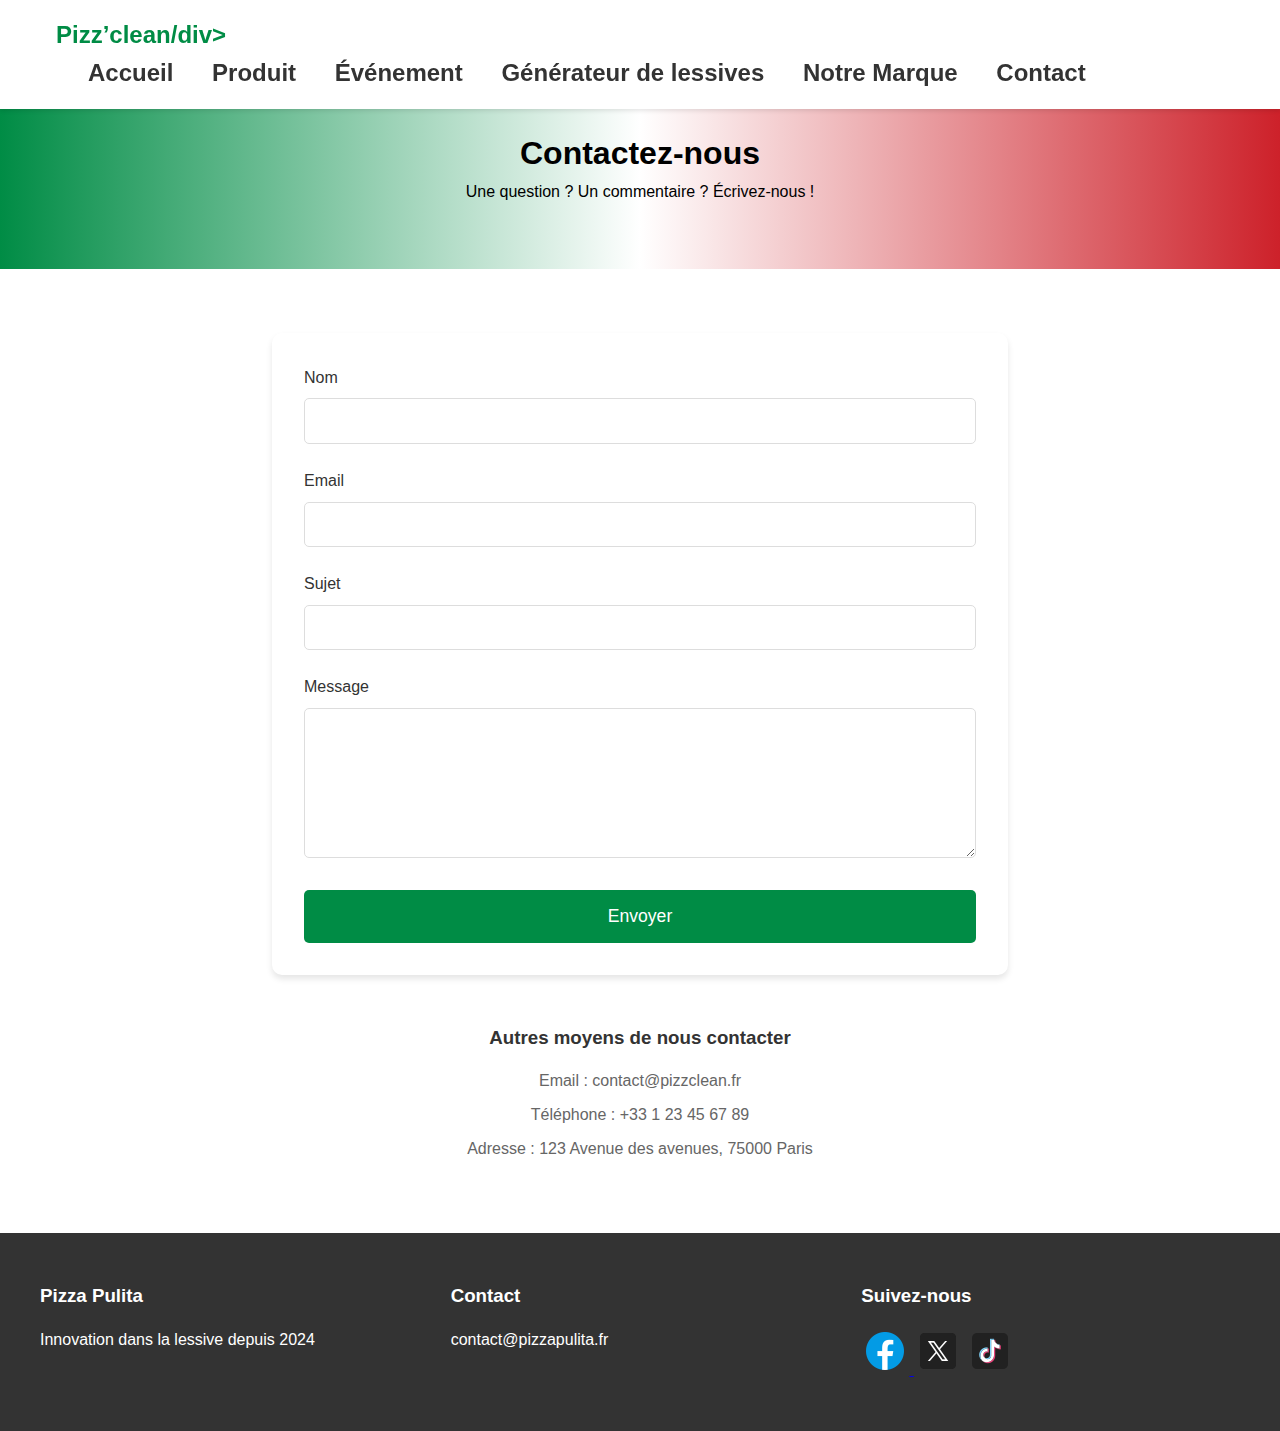
==== contact.html @ e727f2a2 "Add files via upload" ====
<!DOCTYPE html>
<html lang="fr">
<head>
    <meta charset="UTF-8">
    <meta name="viewport" content="width=device-width, initial-scale=1.0">
    <title>Contact - Pizz’clean</title>
    <link rel="stylesheet" href="styles.css">
</head>
<body>
    <nav>
        <div class="nav-container">
            <div class="logo">Pizz’clean/div>
            <div class="burger">
                <div class="line1"></div>
                <div class="line2"></div>
                <div class="line3"></div>
            </div>
            <div class="nav-links">
                <a href="index.html">Accueil</a>
                <a href="index.html#produit">Produit</a>
                <a href="index.html#evenement">Événement</a>
                <a href="index.html#generateur">Générateur de lessives</a>
                <a href="marque.html">Notre Marque</a>
                <a href="contact.html">Contact</a>
            </div>
        </div>
    </nav>

    <section class="contact-hero">
        <h1>Contactez-nous</h1>
        <p>Une question ? Un commentaire ? Écrivez-nous !</p>
    </section>

    <div class="contact-container">
        <form class="contact-form fade-in" id="contactForm">
            <div class="form-group">
                <label for="name">Nom</label>
                <input type="text" id="name" name="name" required>
            </div>
            <div class="form-group">
                <label for="email">Email</label>
                <input type="email" id="email" name="email" required>
            </div>
            <div class="form-group">
                <label for="subject">Sujet</label>
                <input type="text" id="subject" name="subject" required>
            </div>
            <div class="form-group">
                <label for="message">Message</label>
                <textarea id="message" name="message" required></textarea>
            </div>
            <button type="submit" class="submit-button">Envoyer</button>
        </form>

        <div class="contact-info fade-in">
            <h3>Autres moyens de nous contacter</h3>
            <p>Email : contact@pizzclean.fr</p>
            <p>Téléphone : +33 1 23 45 67 89</p>
            <p>Adresse : 123 Avenue des avenues, 75000 Paris</p>
        </div>
    </div>

    <footer>
        <div class="footer-container">
            <div class="footer-section">
                <h3>Pizza Pulita</h3>
                <p>Innovation dans la lessive depuis 2024</p>
            </div>
            <div class="footer-section">
                <h3>Contact</h3>
                <p>contact@pizzapulita.fr</p>
            </div>
            <div class="footer-section">
                <h3>Suivez-nous</h3>
                <div class="social-links">
                    <a href="#facebook"><img src="img/facebook.png" alt="Facebook"> </a>
                    <a href="#twitterx"><img src="img/twitterx.png" alt="Twitter X"></a>
                    <a href="#tiktok"><img src="img/tiktok.png" alt="Tiktok"></a>
                </div>
            </div>
        </div>
    </footer>

    <script>
        document.getElementById('contactForm').addEventListener('submit', function(e) {
            e.preventDefault();
            
            const name = document.getElementById('name').value;
            const email = document.getElementById('email').value;
            const subject = document.getElementById('subject').value;
            const message = document.getElementById('message').value;
            
            // Construction du lien mailto
            const mailtoLink = `mailto:contact@pizzclean.fr?subject=${encodeURIComponent(subject)}&body=${encodeURIComponent(`De: ${name}\nEmail: ${email}\n\n${message}`)}`;
            
            // Ouvrir le client mail par défaut
            window.location.href = mailtoLink;
        });
    </script>
</body>
</html>
---- styles.css ----
/* Variables des couleurs du drapeau italien */
:root {
    --green: #008C45;
    --white: #FFFFFF;
    --red: #CD212A;
}

* {
    margin: 0;
    padding: 0;
    box-sizing: border-box;
}

body {
    font-family: Arial, sans-serif;
    line-height: 1.6;
}

/* Navigation */
nav {
    background: white;
    box-shadow: 0 2px 4px rgba(0,0,0,0.1);
    position: fixed;
    width: 100%;
    top: 0;
    z-index: 1000;
}

.nav-container {
    max-width: 1200px;
    margin: 0 auto;
    padding: 1rem;
    display: flex;
    justify-content: space-between;
    align-items: center;
}

.logo {
    font-size: 1.5rem;
    font-weight: bold;
    color: var(--green);
}

.nav-links a {
    color: #333;
    text-decoration: none;
    margin-left: 2rem;
    transition: color 0.3s;
}

.nav-links a:hover {
    color: var(--red);
}

/* Hero Section */
.hero {
    background: linear-gradient(90deg, var(--green) 0%, var(--white) 50%, var(--red) 100%);
    padding: 8rem 2rem 4rem;
    text-align: center;
}

.hero h1 {
    font-size: 2.5rem;
    color: #333;
    margin-bottom: 1rem;
}

.hero p {
    font-size: 1.2rem;
    color: #666;
    margin-bottom: 2rem;
}

.cta-button {
    background: var(--red);
    color: white;
    border: none;
    padding: 1rem 2rem;
    border-radius: 5px;
    font-size: 1.1rem;
    cursor: pointer;
    transition: background-color 0.3s;
}

.cta-button:hover {
    background: #b01b1b;
}

/* Product Section */
.product {
    padding: 4rem 2rem;
    background: white;
}


.product-container {
    max-width: 1200px;
    margin: 0 auto;
    display: grid;
    grid-template-columns: 1fr 1fr;
    gap: 2rem;
    align-items: center;
}

.product-image img {
    width: 100%;
    border-radius: 10px;
    box-shadow: 0 4px 6px rgba(0,0,0,0.1);
}

.product-info h2 {
    color: #333;
    margin-bottom: 1rem;
}

.features {
    list-style: none;
    margin-top: 1rem;
}

.features li {
    margin-bottom: 0.5rem;
    padding-left: 1.5rem;
    position: relative;
}

.features li::before {
    content: "✓";
    color: var(--green);
    position: absolute;
    left: 0;
}

/* Event Section */
.event {
    padding: 4rem 2rem;
    background: #f5f5f5;
}

.event h2 {
    text-align: center;
    margin-bottom: 2rem;
}

.event-container {
    max-width: 1200px;
    margin: 0 auto;
    display: grid;
    grid-template-columns: 1fr 1fr;
    gap: 2rem;
    align-items: center;
}

.event-image img {
    width: 100%;
    border-radius: 10px;
    box-shadow: 0 4px 6px rgba(0,0,0,0.1);
}

/* Footer */
footer {
    background: #333;
    color: white;
    padding: 3rem 2rem;
}

.footer-container {
    max-width: 1200px;
    margin: 0 auto;
    display: grid;
    grid-template-columns: repeat(3, 1fr);
    gap: 2rem;
}

.footer-section h3 {
    margin-bottom: 1rem;
}

/* Responsive Design */
@media (max-width: 768px) {
    .nav-links {
        display: none;
    }
    
    .product-container,
    .event-container,
    .footer-container {
        grid-template-columns: 1fr;
    }
}

        /* Styles spécifiques à la page marque */
        .brand-hero {
            background: linear-gradient(90deg, var(--green) 0%, var(--white) 50%, var(--red) 100%);
            padding: 8rem 2rem 4rem;
            text-align: center;
        }

        .values-section {
            padding: 4rem 2rem;
            background: #f5f5f5;
        }

        .values-grid {
            max-width: 1200px;
            margin: 0 auto;
            display: grid;
            grid-template-columns: repeat(3, 1fr);
            gap: 2rem;
            padding: 2rem 0;
        }

        .value-card {
            background: white;
            padding: 2rem;
            border-radius: 10px;
            text-align: center;
            box-shadow: 0 4px 6px rgba(0,0,0,0.1);
        }

        .story-section {
            padding: 4rem 2rem;
            background: white;
        }

        .story-container {
            max-width: 1200px;
            margin: 0 auto;
            display: grid;
            grid-template-columns: 1fr 1fr;
            gap: 2rem;
            align-items: center;
        }

        .story-image img {
            width: 100%;
            border-radius: 10px;
            box-shadow: 0 4px 6px rgba(0,0,0,0.1);
        }

        .team-section {
            padding: 4rem 2rem;
            background: #f5f5f5;
        }

        .team-grid {
            max-width: 1200px;
            margin: 0 auto;
            display: grid;
            grid-template-columns: repeat(4, 1fr);
            gap: 2rem;
        }

        .team-member {
            text-align: center;
        }

        .team-member img {
            width: 200px;
            height: 200px;
            border-radius: 50%;
            margin-bottom: 1rem;
        }

        @media (max-width: 768px) {
            .values-grid,
            .team-grid {
                grid-template-columns: 1fr;
            }
            
            .story-container {
                grid-template-columns: 1fr;
            }
        }

        .contact-hero {
            background: linear-gradient(90deg, var(--green) 0%, var(--white) 50%, var(--red) 100%);
            padding: 8rem 2rem 4rem;
            text-align: center;
        }

        .contact-container {
            max-width: 800px;
            margin: 0 auto;
            padding: 4rem 2rem;
        }

        .contact-form {
            background: white;
            padding: 2rem;
            border-radius: 10px;
            box-shadow: 0 4px 6px rgba(0,0,0,0.1);
        }

        .form-group {
            margin-bottom: 1.5rem;
        }

        .form-group label {
            display: block;
            margin-bottom: 0.5rem;
            color: #333;
        }

        .form-group input,
        .form-group textarea {
            width: 100%;
            padding: 0.8rem;
            border: 1px solid #ddd;
            border-radius: 5px;
            font-size: 1rem;
        }

        .form-group textarea {
            min-height: 150px;
        }

        .submit-button {
            background: var(--green);
            color: white;
            border: none;
            padding: 1rem 2rem;
            border-radius: 5px;
            font-size: 1.1rem;
            cursor: pointer;
            transition: background-color 0.3s;
            width: 100%;
        }

        .submit-button:hover {
            background: #006633;
        }

        .contact-info {
            margin-top: 3rem;
            text-align: center;
        }

        .contact-info h3 {
            color: #333;
            margin-bottom: 1rem;
        }

        .contact-info p {
            color: #666;
            margin-bottom: 0.5rem;
        }

        /* Menu burger */
.burger {
    display: none;
    cursor: pointer;
}

.burger div {
    width: 25px;
    height: 3px;
    background-color: #333;
    margin: 5px;
    transition: all 0.3s ease;
}

@media screen and (max-width: 768px) {
    .burger {
        display: block;
    }

    .nav-links {
        display: flex;
        flex-direction: column;
        position: fixed;
        right: -100%;
        top: 70px;
        background-color: white;
        width: 100%;
        text-align: center;
        transition: 0.3s;
        box-shadow: 0 2px 5px rgba(0,0,0,0.1);
    }

    .nav-links.active {
        right: 0;
    }

    .nav-links a {
        margin: 0;
        padding: 1rem 0;
        border-bottom: 1px solid #eee;
    }
}

/* Animations générales */
@keyframes fadeIn {
    from { opacity: 0; }
    to { opacity: 1; }
}

@keyframes slideInUp {
    from {
        transform: translateY(50px);
        opacity: 0;
    }
    to {
        transform: translateY(0);
        opacity: 1;
    }
}

@keyframes slideInLeft {
    from {
        transform: translateX(-100px);
        opacity: 0;
    }
    to {
        transform: translateX(0);
        opacity: 1;
    }
}

@keyframes slideInRight {
    from {
        transform: translateX(100px);
        opacity: 0;
    }
    to {
        transform: translateX(0);
        opacity: 1;
    }
}

/* Animation du logo */
.logo {
    animation: fadeIn 1s ease-out;
}

/* Animation de la navigation */
.nav-links a {
    position: relative;
}

.nav-links a::after {
    content: '';
    position: absolute;
    width: 0;
    height: 2px;
    bottom: -5px;
    left: 0;
    background-color: var(--red);
    transition: width 0.3s ease-in-out;
}

.nav-links a:hover::after {
    width: 100%;
}

/* Animation des sections */
.hero {
    animation: fadeIn 1s ease-out;
}

.hero h1 {
    animation: slideInUp 1s ease-out;
}

.hero p {
    animation: slideInUp 1s ease-out 0.2s;
    animation-fill-mode: both;
}

.cta-button {
    animation: slideInUp 1s ease-out 0.4s;
    animation-fill-mode: both;
    transition: transform 0.3s ease, background-color 0.3s ease;
}

.cta-button:hover {
    transform: scale(1.05);
}

/* Animation des cartes et sections */
.product-container, .event-container, .story-container {
    opacity: 0;
    transform: translateY(30px);
    transition: opacity 0.6s ease-out, transform 0.6s ease-out;
}

.value-card, .team-member {
    opacity: 0;
    transform: translateY(30px);
    transition: all 0.6s ease-out;
}

/* Animation du formulaire de contact */
.contact-form {
    opacity: 0;
    transform: translateY(30px);
    transition: all 0.6s ease-out;
}

.form-group input, .form-group textarea {
    transition: border-color 0.3s ease, box-shadow 0.3s ease;
}

.form-group input:focus, .form-group textarea:focus {
    border-color: var(--green);
    box-shadow: 0 0 0 2px rgba(0, 140, 69, 0.2);
    outline: none;
}

/* Classes pour l'intersection observer */
.fade-in {
    opacity: 1;
    transform: translateY(0);
}

/* Animation du menu burger */
.burger div {
    transition: all 0.3s ease;
}

.burger.active .line1 {
    transform: rotate(-45deg) translate(-5px, 6px);
}

.burger.active .line2 {
    opacity: 0;
}

.burger.active .line3 {
    transform: rotate(45deg) translate(-5px, -6px);
}

.generator-section {
    padding: 4rem 2rem;
    background: #f5f5f5;
    text-align: center;
}

.generator-container {
    max-width: 800px;
    margin: 0 auto;
}

.generator-box {
    background: white;
    padding: 2rem;
    border-radius: 10px;
    box-shadow: 0 4px 6px rgba(0,0,0,0.1);
    margin-top: 2rem;
}

.generator-result {
    font-size: 1.5rem;
    margin-bottom: 2rem;
    min-height: 80px;
    display: flex;
    align-items: center;
    justify-content: center;
    padding: 1rem;
    border-radius: 8px;
    background: linear-gradient(90deg, var(--green) 0%, var(--white) 50%, var(--red) 100%);
    color: #333;
    transition: all 0.3s ease;
}

.generator-button {
    background: var(--red);
    color: white;
    border: none;
    padding: 1rem 2rem;
    border-radius: 5px;
    font-size: 1.1rem;
    cursor: pointer;
    transition: transform 0.3s ease, background-color 0.3s ease;
}

.generator-button:hover {
    transform: scale(1.05);
    background: #b01b1b;
}

@keyframes popIn {
    0% { transform: scale(0.8); opacity: 0; }
    100% { transform: scale(1); opacity: 1; }
}

.pop-animation {
    animation: popIn 0.5s ease-out;
}
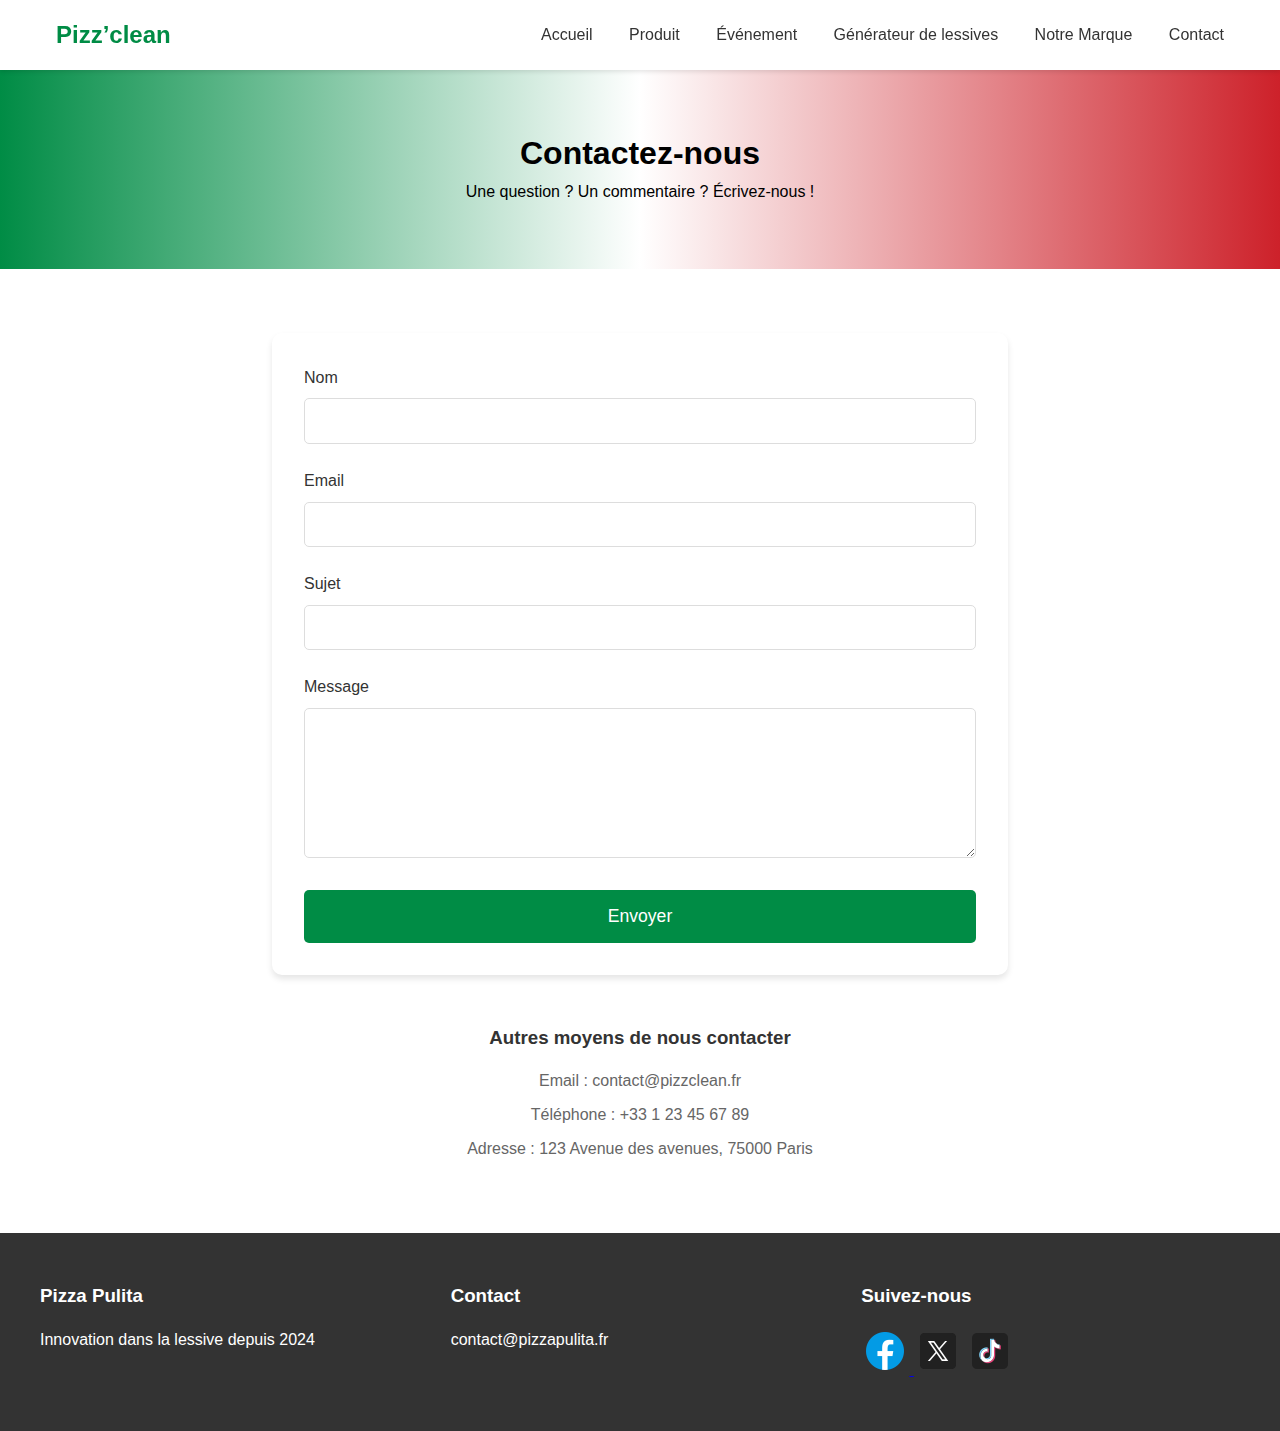
==== commit d1c85301: "Update contact.html" ====
--- a/contact.html
+++ b/contact.html
@@ -9,7 +9,7 @@
 <body>
     <nav>
         <div class="nav-container">
-            <div class="logo">Pizz’clean/div>
+            <div class="logo">Pizz’clean</div>
             <div class="burger">
                 <div class="line1"></div>
                 <div class="line2"></div>
@@ -98,4 +98,4 @@
         });
     </script>
 </body>
-</html>+</html>
